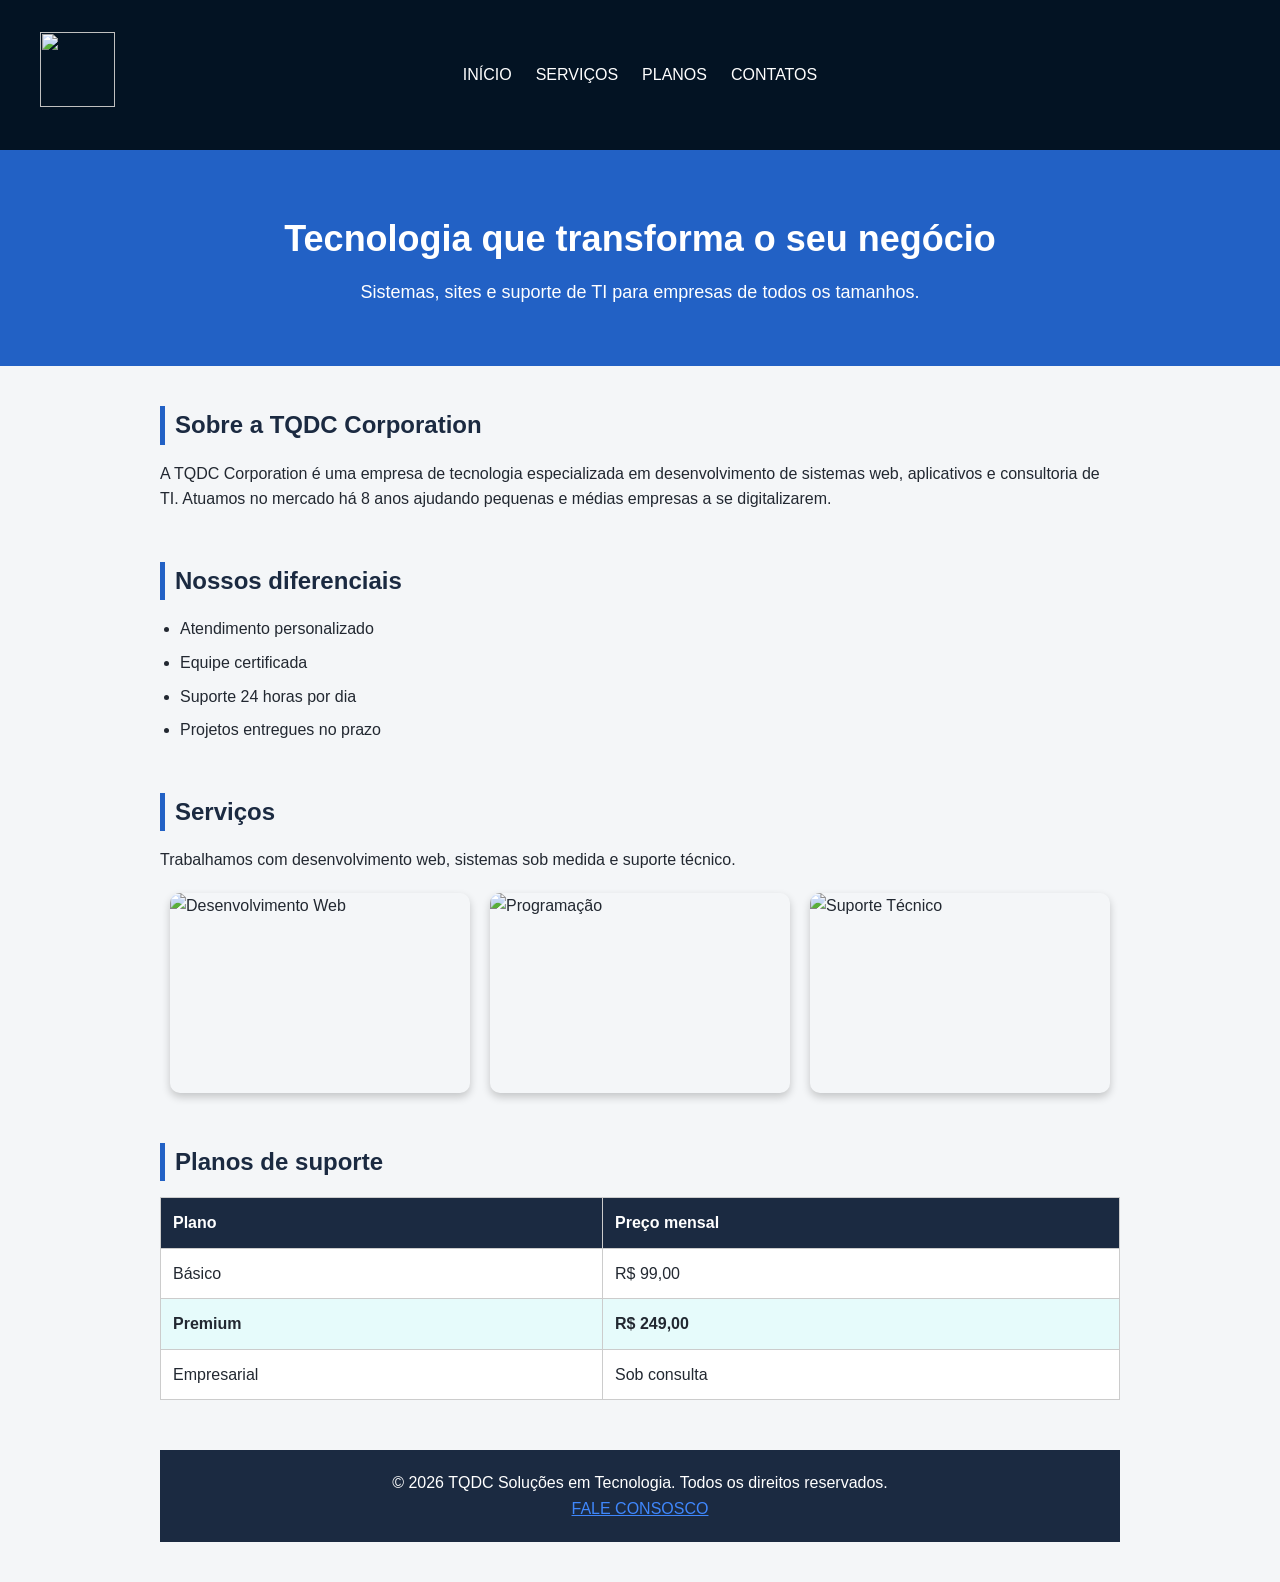
==== index.html @ 23f10c2b "Add files via upload" ====
<!DOCTYPE html>
<!-- Documento HTML5 -->
<html lang="pt-BR">
<head>
  <meta charset="UTF-8">
  <!-- responsividade básica: adapta ao tamanho da tela -->
  <meta name="viewport" content="width=device-width, initial-scale=1.0">
  <title>TQDC Corporation | Início</title>

  <!-- CSS EXTERNO (requisito da atividade) -->
  <link rel="stylesheet" href="style.css">
</head>
<body>

  <!-- =======================================================
       HEADER = equivale a <div id="cabecalho">
       Contém o nome da empresa e o menu de navegação
  ======================================================== -->
<header>
    <div class="logo">
        <img 
        src="assets/logo.svg" width="75" height="75">

    </div>

    <nav>
        <ul>
            <li><a href="index.html">INÍCIO</a></li>
            <li><a href="#servicos">SERVIÇOS</a></li>
            <li><a href="#planos">PLANOS</a></li>
            <li><a href="contato.html">CONTATOS</a></li>
        </ul>
    </nav>
</header>

  <!-- Seção de destaque logo abaixo do header -->
  <div class="hero">
    <h1>Tecnologia que transforma o seu negócio</h1>
    <p>Sistemas, sites e suporte de TI para empresas de todos os tamanhos.</p>
  </div>

  <!-- =======================================================
       MAIN = equivale a <div id="conteudo">
       Aqui fica todo o conteúdo principal da página
  ======================================================== -->
  <main>

    <!-- ---------- SEÇÃO: SOBRE ---------- -->
    <section id="sobre">
      <h2>Sobre a TQDC Corporation</h2>
      <p>
        A TQDC Corporation é uma empresa de tecnologia especializada em
        desenvolvimento de sistemas web, aplicativos e consultoria de TI.
        Atuamos no mercado há 8 anos ajudando pequenas e médias empresas
        a se digitalizarem.
      </p>
    </section>

    <!-- ---------- SEÇÃO: DIFERENCIAIS (LISTA) ----------
         Requisito: uso de LISTA -->
    <section id="diferenciais">
      <h2>Nossos diferenciais</h2>
      <ul class="diferenciais">
        <li>Atendimento personalizado</li>
        <li>Equipe certificada</li>
        <li>Suporte 24 horas por dia</li>
        <li>Projetos entregues no prazo</li>
      </ul>
    </section>

    <!-- ---------- SEÇÃO: SERVIÇOS ---------- -->
<section id="servicos">
    <h2>Serviços</h2>
    <p>Trabalhamos com desenvolvimento web, sistemas sob medida e suporte técnico.</p>

    <div class="servicos-imagens">
        <img src="https://cdn.pixabay.com/photo/2015/12/04/14/05/code-1076536_640.jpg" alt="Desenvolvimento Web">

        <img src="https://encrypted-tbn0.gstatic.com/images?q=tbn:ANd9GcTQpEhRkN1lMEUkC5MRqH3-K-4du3Q4pdNrSA9auLznvN3lbRr675CNk5U&s=10" alt="Programação">

        <img src="https://images.unsplash.com/photo-1516321318423-f06f85e504b3?w=600" alt="Suporte Técnico">
    </div>
</section>

    <!-- ---------- SEÇÃO: PLANOS (TABELA) ----------
         Requisito: uso de TABELA, com colspan -->
    <section id="planos">
      <h2>Planos de suporte</h2>
      <table>
        <thead>
          <tr>
            <!-- colspan exigido nas aulas: une 2 colunas no título -->
            <th colspan="2">Plano</th>
            <th>Preço mensal</th>
          </tr>
        </thead>
        <tbody>
          <tr>
            <td colspan="2">Básico</td>
            <td>R$ 99,00</td>
          </tr>
          <!-- classe usada para destacar visualmente uma linha -->
          <tr class="plano-destaque">
            <td colspan="2">Premium</td>
            <td>R$ 249,00</td>
          </tr>
          <tr>
            <td colspan="2">Empresarial</td>
            <td>Sob consulta</td>
          </tr>
        </tbody>
      </table>
    </section>

    

  <!-- =======================================================
       FOOTER = equivale a <div id="rodape">
  ======================================================== -->
  <footer>
    <p>&copy; 2026 TQDC Soluções em Tecnologia. Todos os direitos reservados.</p>
    <p><a href="contato.html" style="color:#3f87fc;">FALE CONSOSCO</a></p>
  </footer>

</body>
</html>
---- style.css ----
/* =========================================================
   ARQUIVO: style.css
   Este é o CSS EXTERNO exigido no enunciado.
   Ele é "linkado" no <head> do HTML com:
   <link rel="stylesheet" href="style.css">
   ========================================================= */

/* -----------------------------------------------------------
   1. RESET BÁSICO
   Navegadores diferentes aplicam margens/paddings padrão
   diferentes. Zerando tudo, evitamos surpresas de layout.
----------------------------------------------------------- */
* {
  margin: 0;
  padding: 0;
  box-sizing: border-box; /* padding não aumenta a largura do elemento */
}

/* -----------------------------------------------------------
   2. ESTILO GERAL DA PÁGINA (tag body)
----------------------------------------------------------- */
body {
  font-family: Arial, Helvetica, sans-serif;
  color: #222831;
  background-color: #f4f6f8;
  line-height: 1.6; /* espaçamento entre linhas do texto */
}

/* -----------------------------------------------------------
   3. CABEÇALHO (header)
   Equivale ao antigo <div id="cabecalho"> das aulas passadas.
----------------------------------------------------------- */
header {
    display: grid;
    grid-template-columns: 1fr auto 1fr;
    align-items: center;

    width: 100%;
    min-height: 150px;

    padding: 0 40px;
    box-sizing: border-box;

    background-color: #031323;
}

header .logo {
  font-size: 24px;
  font-weight: bold;
}
.logo-text span {
    position: relative;
    left: 20px;
}
header .logo span {
  color: #2261C5; /* destaca parte do nome da empresa */
}

/* -----------------------------------------------------------
   4. MENU DE NAVEGAÇÃO (nav)
   Equivale ao antigo <div id="menu">.
----------------------------------------------------------- */
nav ul {
  list-style: none; /* remove as bolinhas da lista */
  display: flex;     /* coloca os itens do menu lado a lado */
}

/* espaço entre os itens do menu (mais compatível que "gap") */
nav li + li {
  margin-left: 24px;
}

nav a {
  color: #ffffff;
  text-decoration: none; /* remove o sublinhado do link */
  font-weight: 500;
}

nav a:hover {
  color: #2261C5; /* muda a cor quando o mouse passa por cima */
}

/* -----------------------------------------------------------
   5. SEÇÃO DE DESTAQUE (hero) - primeira coisa que o usuário vê
----------------------------------------------------------- */
.hero {
  background-color: #2261C5;
  color: #ffffff;
  text-align: center;
  padding: 60px 20px;
}

.hero h1 {
  font-size: 36px;
  margin-bottom: 10px;
}

.hero p {
  font-size: 18px;
}

/* -----------------------------------------------------------
   6. CONTEÚDO PRINCIPAL (main)
   Equivale ao antigo <div id="conteudo">.
----------------------------------------------------------- */
main {
  max-width: 1000px;
  margin: 0 auto;   /* centraliza o conteúdo na página */
  padding: 40px 20px;
}

/* título de cada seção dentro do main */
main h2 {
  color: #1B2A41;
  margin-bottom: 16px;
  border-left: 5px solid #2261C5; /* barrinha colorida do lado */
  padding-left: 10px;
}

section {
  margin-bottom: 50px;
}

/* -----------------------------------------------------------
   7. LISTA DE DIFERENCIAIS
----------------------------------------------------------- */
.diferenciais {
  padding-left: 20px;
}

.diferenciais li {
  margin-bottom: 8px;
}

/* -----------------------------------------------------------
   8. TABELA DE PLANOS
----------------------------------------------------------- */
table {
  width: 100%;
  border-collapse: collapse; /* junta as bordas das células */
  background-color: #ffffff;
}

th, td {
  border: 1px solid #cccccc;
  padding: 12px;
  text-align: left;
}

th {
  background-color: #1B2A41;
  color: #ffffff;
}

/* deixa a linha do plano "Premium" em destaque */
.plano-destaque {
  background-color: #e6fbfb;
  font-weight: bold;
}

/* -----------------------------------------------------------
   9. FORMULÁRIO DE CONTATO
----------------------------------------------------------- */
form {
  background-color: #ffffff;
  padding: 24px;
  border-radius: 8px;
  max-width: 500px;
}

form label {
  display: block;        /* cada label numa linha separada */
  margin-top: 14px;
  margin-bottom: 4px;
  font-weight: bold;
}

form input,
form textarea,
form select {
  width: 100%;
  padding: 10px;
  border: 1px solid #cccccc;
  border-radius: 4px;
  font-family: inherit; /* usa a mesma fonte do resto do site */
}

form button {
  margin-top: 18px;
  background-color: #2261C5;
  color: #ffffff;
  border: none;
  padding: 12px 24px;
  border-radius: 4px;
  cursor: pointer;
  font-size: 16px;
}

form button:hover {
  background-color: #2261C5;
}

/* -----------------------------------------------------------
   10. BOTÕES COM IMAGEM (WhatsApp / E-mail)
----------------------------------------------------------- */
.contato-rapido {
  display: flex;
  gap: 16px;
  flex-wrap: wrap;
}

.botao-imagem {
  display: flex;
  align-items: center;
  gap: 10px;
  background-color: #ffffff;
  border: 1px solid #cccccc;
  padding: 10px 18px;
  border-radius: 6px;
  text-decoration: none;
  color: #222831;
}

.botao-imagem:hover {
  background-color: #eeeeee;
}

/* -----------------------------------------------------------
   11. RODAPÉ (footer)
   Equivale ao antigo <div id="rodape">.
----------------------------------------------------------- */
footer {
  background-color: #1B2A41;
  color: #ffffff;
  text-align: center;
  padding: 20px;
  margin-top: 40px;
}



.conteudo {
    display: flex;
    justify-content: center; /* Centraliza horizontalmente */
    align-items: center;     /* Centraliza verticalmente (opcional) */
    min-height: 70vh;
}

form {
    width: 450px;
    background: #fff;
    padding: 30px;
    border-radius: 10px;
    box-shadow: 0 0 15px rgba(0,0,0,0.2);
}

.servicos-imagens {
    display: flex;
    justify-content: center; /* Centraliza as imagens */
    align-items: center;
    gap: 20px; /* Espaço entre as imagens */
    margin-top: 20px;
}

.servicos-imagens img {
    width: 300px;
    height: 200px;
    object-fit: cover; /* Mantém a proporção e corta o excesso */
    border-radius: 10px;
    box-shadow: 0 4px 8px rgba(0, 0, 0, 0.2);
    transition: transform 0.3s;
}

.servicos-imagens img:hover {
    transform: scale(1.05);
}
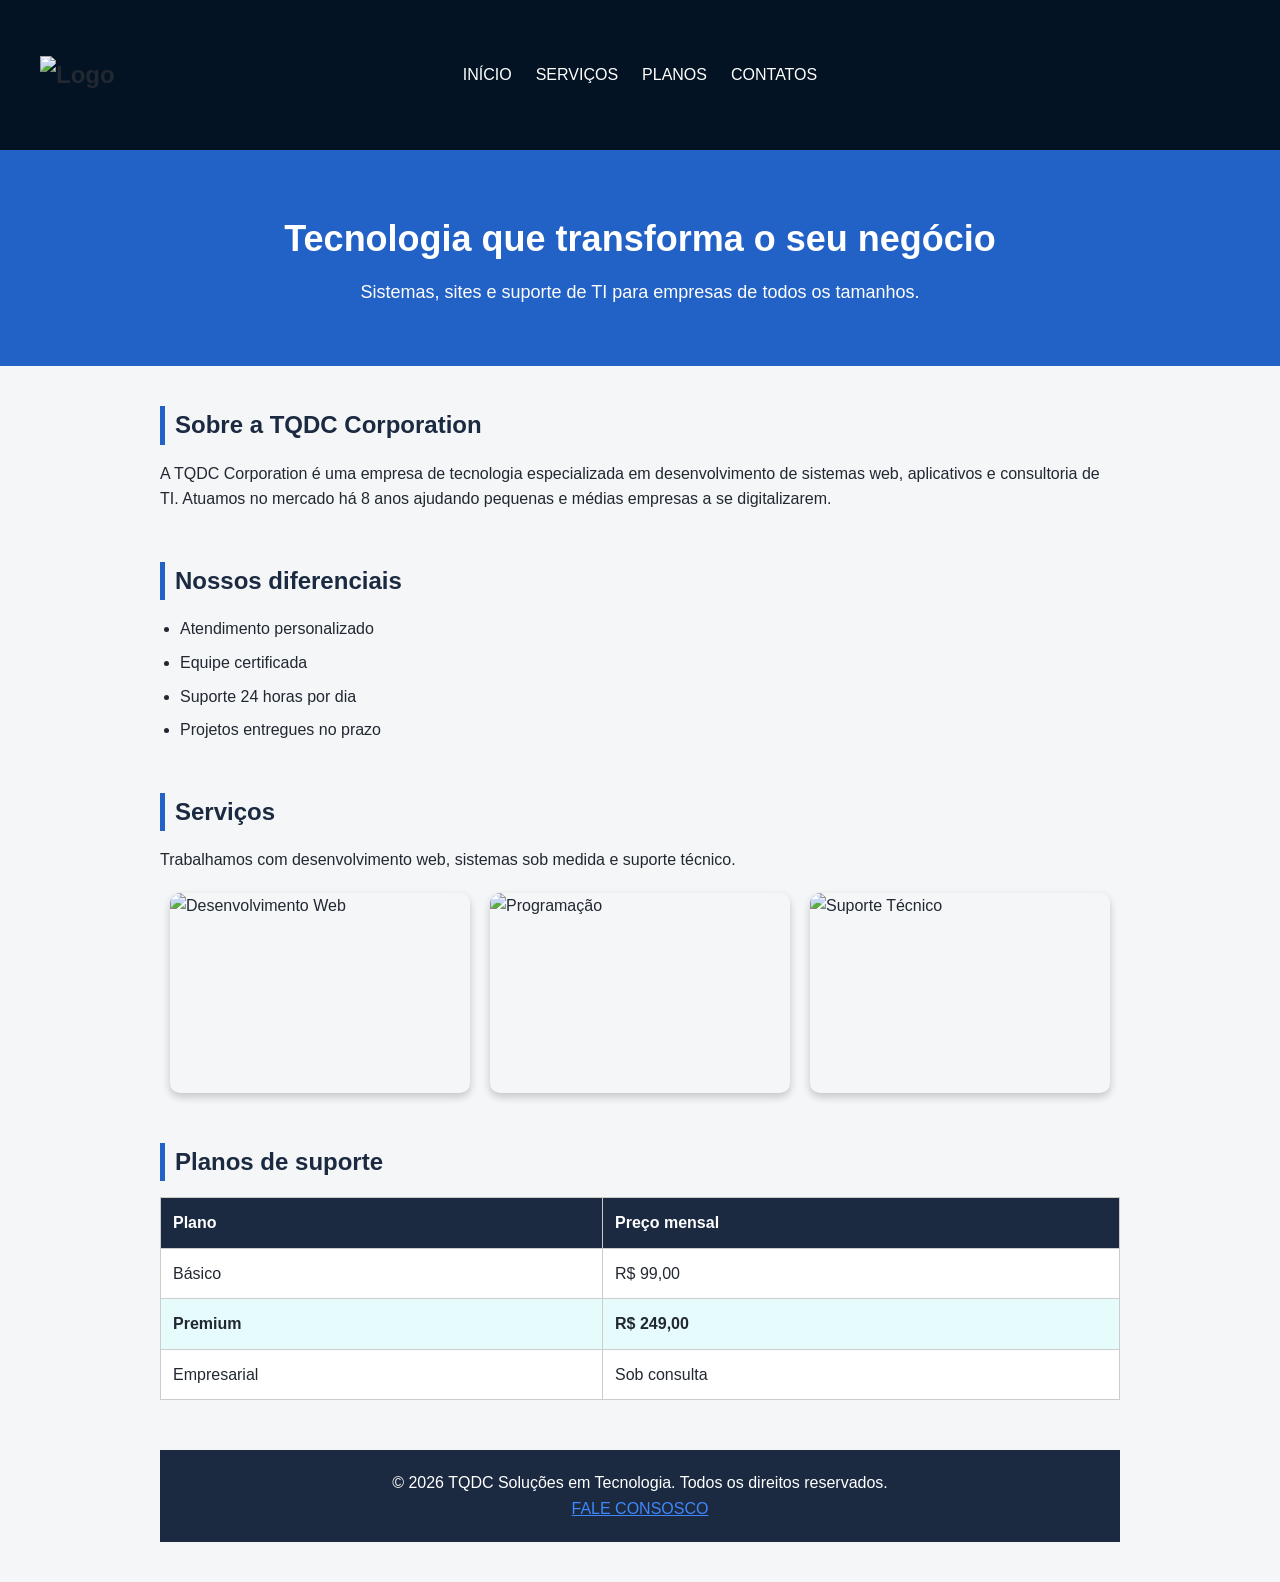
==== commit 93acfc49: "Update index.html" ====
--- a/index.html
+++ b/index.html
@@ -19,7 +19,8 @@
 <header>
     <div class="logo">
         <img 
-        src="assets/logo.svg" width="75" height="75">
+
+        src="https://raw.githubusercontent.com/ceuclides/Ava1/f612f93dd915fc0f28e274f7c893f2890cf16089/logo.svg" alt="Logo" width="75" height="75">
 
     </div>
 
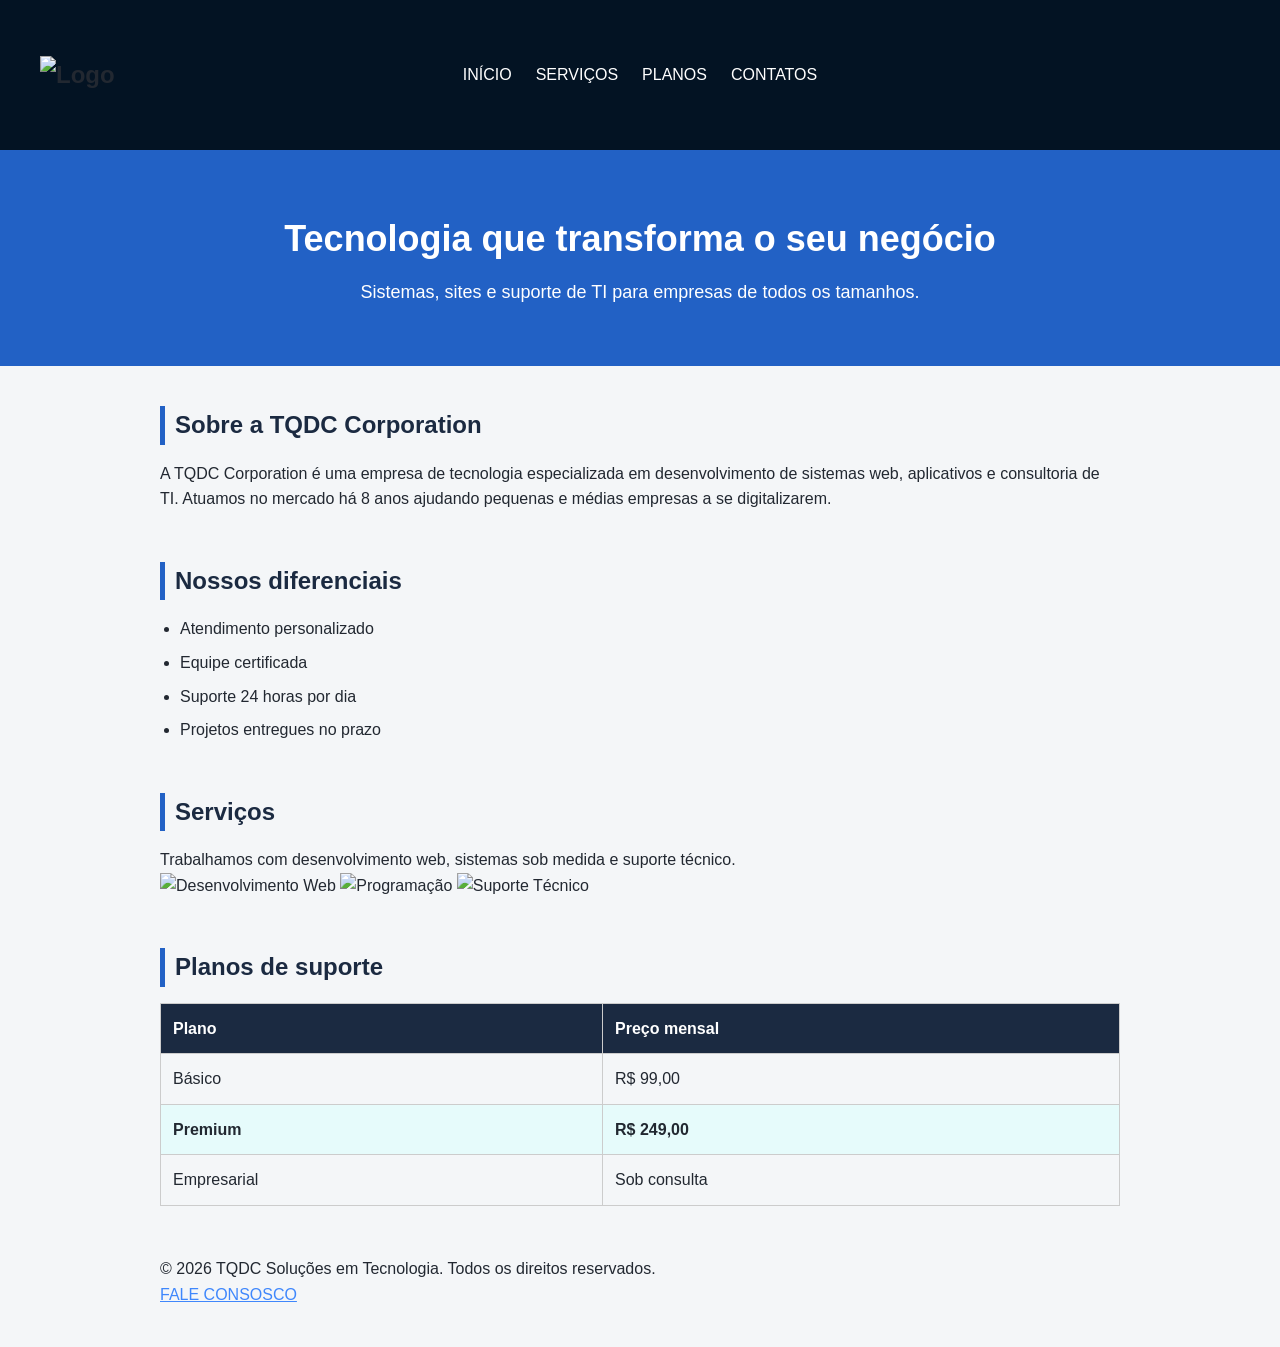
==== commit 65e6b48d: "update index.html Removed unnecessary comments to clean up the HTML structure." ====
--- a/index.html
+++ b/index.html
@@ -1,21 +1,17 @@
 <!DOCTYPE html>
-<!-- Documento HTML5 -->
+
 <html lang="pt-BR">
 <head>
   <meta charset="UTF-8">
-  <!-- responsividade básica: adapta ao tamanho da tela -->
   <meta name="viewport" content="width=device-width, initial-scale=1.0">
   <title>TQDC Corporation | Início</title>
 
-  <!-- CSS EXTERNO (requisito da atividade) -->
+ 
   <link rel="stylesheet" href="style.css">
 </head>
 <body>
 
-  <!-- =======================================================
-       HEADER = equivale a <div id="cabecalho">
-       Contém o nome da empresa e o menu de navegação
-  ======================================================== -->
+
 <header>
     <div class="logo">
         <img 
@@ -34,19 +30,16 @@
     </nav>
 </header>
 
-  <!-- Seção de destaque logo abaixo do header -->
+ 
   <div class="hero">
     <h1>Tecnologia que transforma o seu negócio</h1>
     <p>Sistemas, sites e suporte de TI para empresas de todos os tamanhos.</p>
   </div>
 
-  <!-- =======================================================
-       MAIN = equivale a <div id="conteudo">
-       Aqui fica todo o conteúdo principal da página
-  ======================================================== -->
+ 
   <main>
 
-    <!-- ---------- SEÇÃO: SOBRE ---------- -->
+ 
     <section id="sobre">
       <h2>Sobre a TQDC Corporation</h2>
       <p>
@@ -57,8 +50,7 @@
       </p>
     </section>
 
-    <!-- ---------- SEÇÃO: DIFERENCIAIS (LISTA) ----------
-         Requisito: uso de LISTA -->
+   
     <section id="diferenciais">
       <h2>Nossos diferenciais</h2>
       <ul class="diferenciais">
@@ -69,7 +61,7 @@
       </ul>
     </section>
 
-    <!-- ---------- SEÇÃO: SERVIÇOS ---------- -->
+   
 <section id="servicos">
     <h2>Serviços</h2>
     <p>Trabalhamos com desenvolvimento web, sistemas sob medida e suporte técnico.</p>
@@ -83,14 +75,13 @@
     </div>
 </section>
 
-    <!-- ---------- SEÇÃO: PLANOS (TABELA) ----------
-         Requisito: uso de TABELA, com colspan -->
+  
     <section id="planos">
       <h2>Planos de suporte</h2>
       <table>
         <thead>
           <tr>
-            <!-- colspan exigido nas aulas: une 2 colunas no título -->
+            
             <th colspan="2">Plano</th>
             <th>Preço mensal</th>
           </tr>
@@ -100,7 +91,7 @@
             <td colspan="2">Básico</td>
             <td>R$ 99,00</td>
           </tr>
-          <!-- classe usada para destacar visualmente uma linha -->
+         
           <tr class="plano-destaque">
             <td colspan="2">Premium</td>
             <td>R$ 249,00</td>
@@ -115,9 +106,7 @@
 
     
 
-  <!-- =======================================================
-       FOOTER = equivale a <div id="rodape">
-  ======================================================== -->
+
   <footer>
     <p>&copy; 2026 TQDC Soluções em Tecnologia. Todos os direitos reservados.</p>
     <p><a href="contato.html" style="color:#3f87fc;">FALE CONSOSCO</a></p>
--- a/style.css
+++ b/style.css
@@ -1,35 +1,18 @@
-/* =========================================================
-   ARQUIVO: style.css
-   Este é o CSS EXTERNO exigido no enunciado.
-   Ele é "linkado" no <head> do HTML com:
-   <link rel="stylesheet" href="style.css">
-   ========================================================= */
-
-/* -----------------------------------------------------------
-   1. RESET BÁSICO
-   Navegadores diferentes aplicam margens/paddings padrão
-   diferentes. Zerando tudo, evitamos surpresas de layout.
------------------------------------------------------------ */
+
 * {
   margin: 0;
   padding: 0;
-  box-sizing: border-box; /* padding não aumenta a largura do elemento */
-}
-
-/* -----------------------------------------------------------
-   2. ESTILO GERAL DA PÁGINA (tag body)
------------------------------------------------------------ */
+  box-sizing: border-box; 
+}
+
+
 body {
   font-family: Arial, Helvetica, sans-serif;
   color: #222831;
   background-color: #f4f6f8;
-  line-height: 1.6; /* espaçamento entre linhas do texto */
-}
-
-/* -----------------------------------------------------------
-   3. CABEÇALHO (header)
-   Equivale ao antigo <div id="cabecalho"> das aulas passadas.
------------------------------------------------------------ */
+  line-height: 1.6; 
+
+
 header {
     display: grid;
     grid-template-columns: 1fr auto 1fr;
@@ -53,36 +36,31 @@
     left: 20px;
 }
 header .logo span {
-  color: #2261C5; /* destaca parte do nome da empresa */
-}
-
-/* -----------------------------------------------------------
-   4. MENU DE NAVEGAÇÃO (nav)
-   Equivale ao antigo <div id="menu">.
------------------------------------------------------------ */
+  color: #2261C5; 
+}
+
+
 nav ul {
-  list-style: none; /* remove as bolinhas da lista */
-  display: flex;     /* coloca os itens do menu lado a lado */
-}
-
-/* espaço entre os itens do menu (mais compatível que "gap") */
+  list-style: none; 
+  display: flex;     
+}
+
+
 nav li + li {
   margin-left: 24px;
 }
 
 nav a {
   color: #ffffff;
-  text-decoration: none; /* remove o sublinhado do link */
+  text-decoration: none; 
   font-weight: 500;
 }
 
 nav a:hover {
-  color: #2261C5; /* muda a cor quando o mouse passa por cima */
-}
-
-/* -----------------------------------------------------------
-   5. SEÇÃO DE DESTAQUE (hero) - primeira coisa que o usuário vê
------------------------------------------------------------ */
+  color: #2261C5; 
+}
+
+
 .hero {
   background-color: #2261C5;
   color: #ffffff;
@@ -99,21 +77,18 @@
   font-size: 18px;
 }
 
-/* -----------------------------------------------------------
-   6. CONTEÚDO PRINCIPAL (main)
-   Equivale ao antigo <div id="conteudo">.
------------------------------------------------------------ */
+
 main {
   max-width: 1000px;
-  margin: 0 auto;   /* centraliza o conteúdo na página */
+  margin: 0 auto;  
   padding: 40px 20px;
 }
 
-/* título de cada seção dentro do main */
+
 main h2 {
   color: #1B2A41;
   margin-bottom: 16px;
-  border-left: 5px solid #2261C5; /* barrinha colorida do lado */
+  border-left: 5px solid #2261C5; 
   padding-left: 10px;
 }
 
@@ -121,9 +96,7 @@
   margin-bottom: 50px;
 }
 
-/* -----------------------------------------------------------
-   7. LISTA DE DIFERENCIAIS
------------------------------------------------------------ */
+
 .diferenciais {
   padding-left: 20px;
 }
@@ -132,12 +105,9 @@
   margin-bottom: 8px;
 }
 
-/* -----------------------------------------------------------
-   8. TABELA DE PLANOS
------------------------------------------------------------ */
 table {
   width: 100%;
-  border-collapse: collapse; /* junta as bordas das células */
+  border-collapse: collapse; /
   background-color: #ffffff;
 }
 
@@ -152,15 +122,12 @@
   color: #ffffff;
 }
 
-/* deixa a linha do plano "Premium" em destaque */
 .plano-destaque {
   background-color: #e6fbfb;
   font-weight: bold;
 }
 
-/* -----------------------------------------------------------
-   9. FORMULÁRIO DE CONTATO
------------------------------------------------------------ */
+
 form {
   background-color: #ffffff;
   padding: 24px;
@@ -169,7 +136,7 @@
 }
 
 form label {
-  display: block;        /* cada label numa linha separada */
+  display: block;        
   margin-top: 14px;
   margin-bottom: 4px;
   font-weight: bold;
@@ -182,8 +149,7 @@
   padding: 10px;
   border: 1px solid #cccccc;
   border-radius: 4px;
-  font-family: inherit; /* usa a mesma fonte do resto do site */
-}
+  font-family: inherit; 
 
 form button {
   margin-top: 18px;
@@ -200,9 +166,7 @@
   background-color: #2261C5;
 }
 
-/* -----------------------------------------------------------
-   10. BOTÕES COM IMAGEM (WhatsApp / E-mail)
------------------------------------------------------------ */
+
 .contato-rapido {
   display: flex;
   gap: 16px;
@@ -225,10 +189,7 @@
   background-color: #eeeeee;
 }
 
-/* -----------------------------------------------------------
-   11. RODAPÉ (footer)
-   Equivale ao antigo <div id="rodape">.
------------------------------------------------------------ */
+
 footer {
   background-color: #1B2A41;
   color: #ffffff;
@@ -241,8 +202,8 @@
 
 .conteudo {
     display: flex;
-    justify-content: center; /* Centraliza horizontalmente */
-    align-items: center;     /* Centraliza verticalmente (opcional) */
+    justify-content: center; 
+    align-items: center;     
     min-height: 70vh;
 }
 
@@ -256,16 +217,16 @@
 
 .servicos-imagens {
     display: flex;
-    justify-content: center; /* Centraliza as imagens */
+    justify-content: center; 
     align-items: center;
-    gap: 20px; /* Espaço entre as imagens */
+    gap: 20px; 
     margin-top: 20px;
 }
 
 .servicos-imagens img {
     width: 300px;
     height: 200px;
-    object-fit: cover; /* Mantém a proporção e corta o excesso */
+    object-fit: cover; 
     border-radius: 10px;
     box-shadow: 0 4px 8px rgba(0, 0, 0, 0.2);
     transition: transform 0.3s;
@@ -273,4 +234,4 @@
 
 .servicos-imagens img:hover {
     transform: scale(1.05);
-}+}
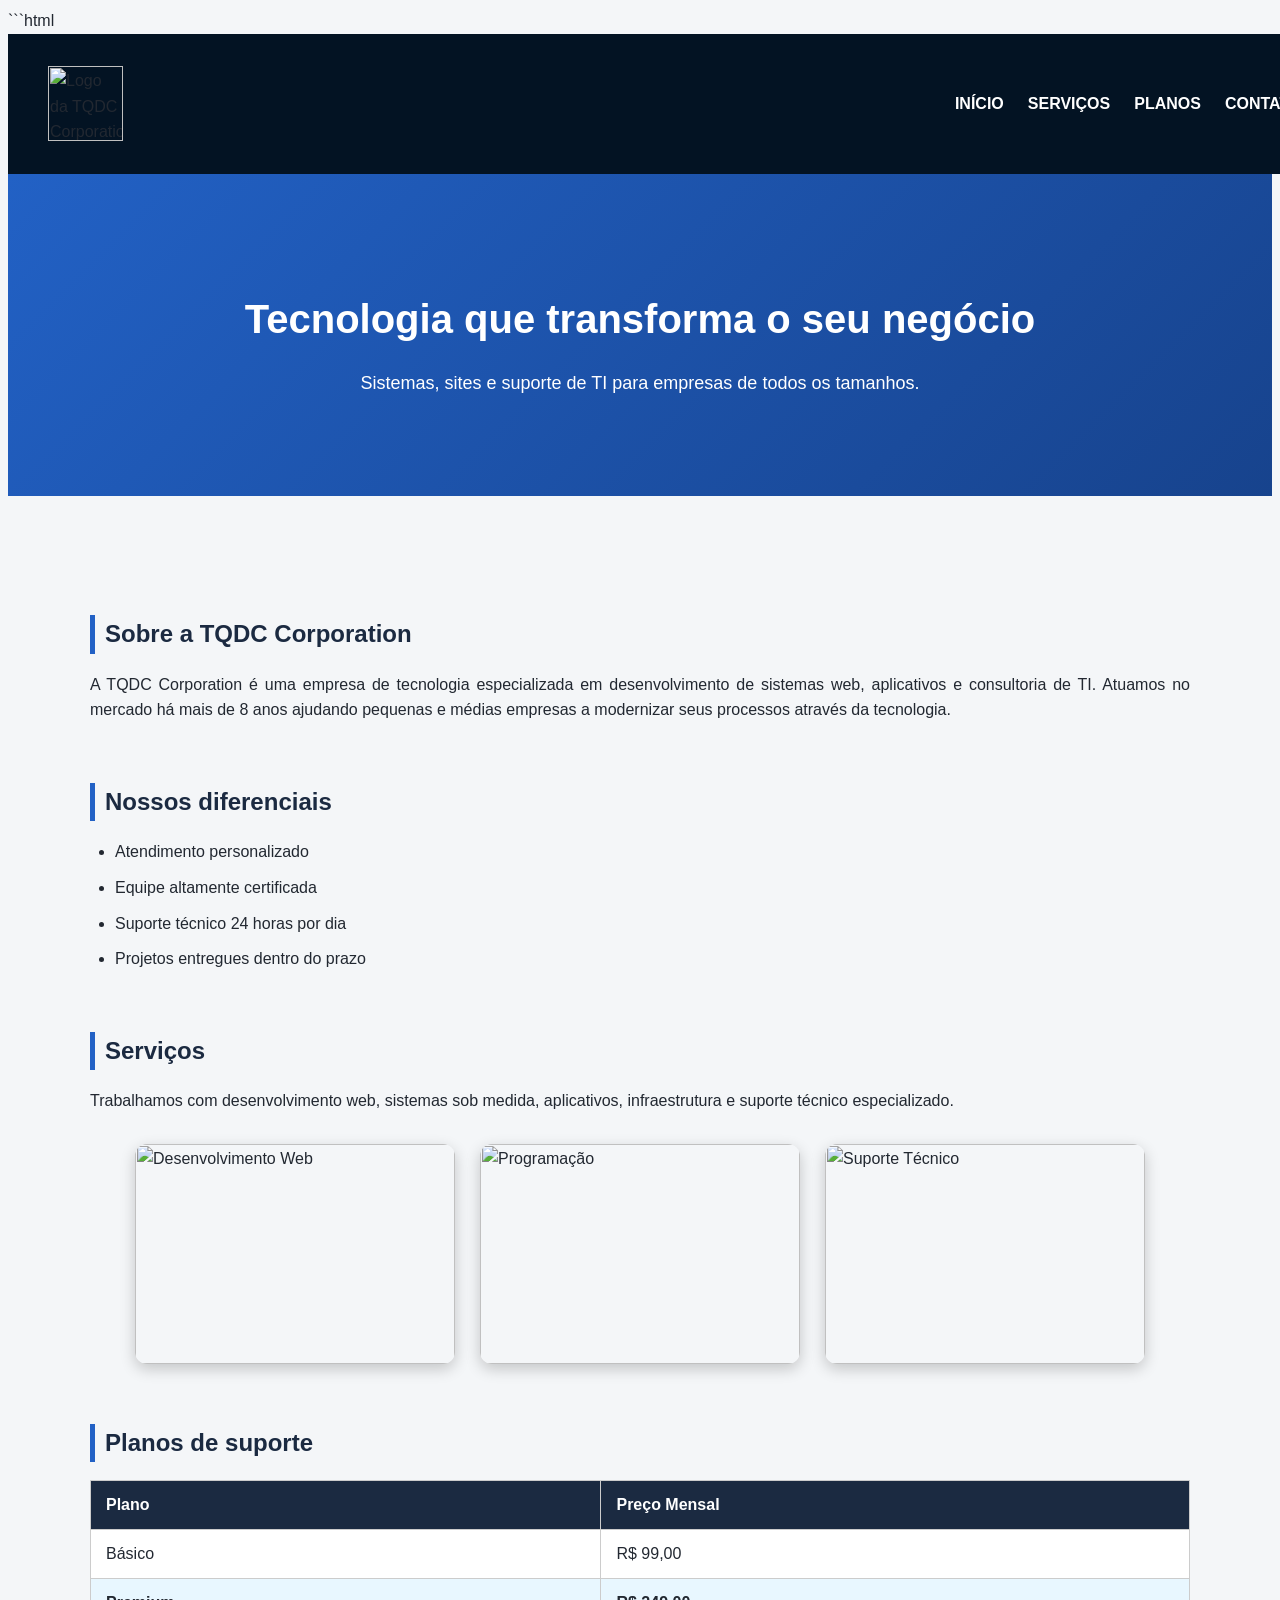
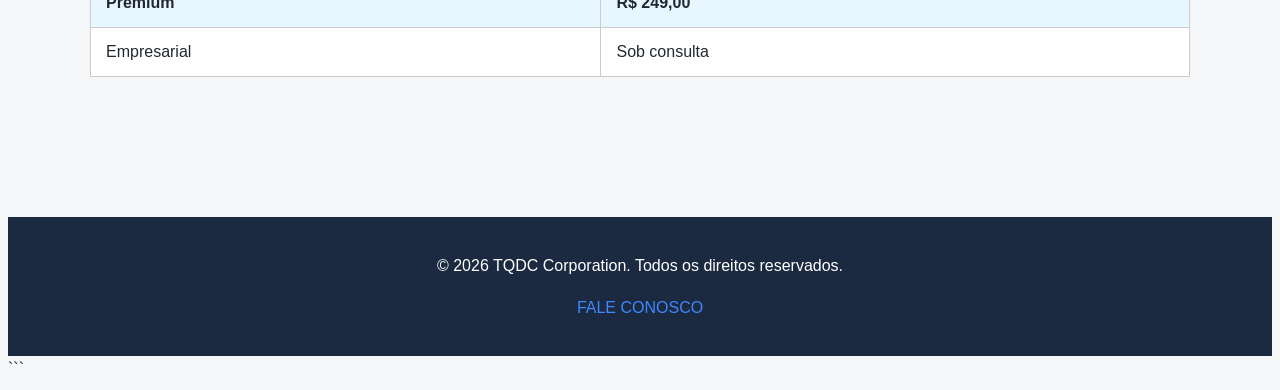
==== commit ef0ec52d: "atualização index.html" ====
--- a/index.html
+++ b/index.html
@@ -1,116 +1,162 @@
+```html
 <!DOCTYPE html>
-
 <html lang="pt-BR">
 <head>
-  <meta charset="UTF-8">
-  <meta name="viewport" content="width=device-width, initial-scale=1.0">
-  <title>TQDC Corporation | Início</title>
+    <meta charset="UTF-8">
+    <meta name="viewport" content="width=device-width, initial-scale=1.0">
+    <title>TQDC Corporation | Início</title>
 
- 
-  <link rel="stylesheet" href="style.css">
+    <link rel="stylesheet" href="style.css">
 </head>
+
 <body>
 
+    <!-- ================= HEADER ================= -->
+    <header>
 
-<header>
-    <div class="logo">
-        <img 
+        <div class="logo">
+            <img
+                src="https://raw.githubusercontent.com/ceuclides/Ava1/f612f93dd915fc0f28e274f7c893f2890cf16089/logo.svg"
+                alt="Logo da TQDC Corporation"
+                width="75"
+                height="75">
+        </div>
 
-        src="https://raw.githubusercontent.com/ceuclides/Ava1/f612f93dd915fc0f28e274f7c893f2890cf16089/logo.svg" alt="Logo" width="75" height="75">
+        <nav>
+            <ul>
+                <li><a href="index.html">INÍCIO</a></li>
+                <li><a href="#servicos">SERVIÇOS</a></li>
+                <li><a href="#planos">PLANOS</a></li>
+                <li><a href="contato.html">CONTATOS</a></li>
+            </ul>
+        </nav>
 
-    </div>
+    </header>
 
-    <nav>
-        <ul>
-            <li><a href="index.html">INÍCIO</a></li>
-            <li><a href="#servicos">SERVIÇOS</a></li>
-            <li><a href="#planos">PLANOS</a></li>
-            <li><a href="contato.html">CONTATOS</a></li>
-        </ul>
-    </nav>
-</header>
+    <!-- ================= HERO ================= -->
+    <section class="hero">
 
- 
-  <div class="hero">
-    <h1>Tecnologia que transforma o seu negócio</h1>
-    <p>Sistemas, sites e suporte de TI para empresas de todos os tamanhos.</p>
-  </div>
+        <h1>Tecnologia que transforma o seu negócio</h1>
 
- 
-  <main>
+        <p>
+            Sistemas, sites e suporte de TI para empresas de todos os tamanhos.
+        </p>
 
- 
-    <section id="sobre">
-      <h2>Sobre a TQDC Corporation</h2>
-      <p>
-        A TQDC Corporation é uma empresa de tecnologia especializada em
-        desenvolvimento de sistemas web, aplicativos e consultoria de TI.
-        Atuamos no mercado há 8 anos ajudando pequenas e médias empresas
-        a se digitalizarem.
-      </p>
     </section>
 
-   
-    <section id="diferenciais">
-      <h2>Nossos diferenciais</h2>
-      <ul class="diferenciais">
-        <li>Atendimento personalizado</li>
-        <li>Equipe certificada</li>
-        <li>Suporte 24 horas por dia</li>
-        <li>Projetos entregues no prazo</li>
-      </ul>
-    </section>
+    <!-- ================= CONTEÚDO ================= -->
+    <main>
 
-   
-<section id="servicos">
-    <h2>Serviços</h2>
-    <p>Trabalhamos com desenvolvimento web, sistemas sob medida e suporte técnico.</p>
+        <!-- SOBRE -->
+        <section id="sobre">
 
-    <div class="servicos-imagens">
-        <img src="https://cdn.pixabay.com/photo/2015/12/04/14/05/code-1076536_640.jpg" alt="Desenvolvimento Web">
+            <h2>Sobre a TQDC Corporation</h2>
 
-        <img src="https://encrypted-tbn0.gstatic.com/images?q=tbn:ANd9GcTQpEhRkN1lMEUkC5MRqH3-K-4du3Q4pdNrSA9auLznvN3lbRr675CNk5U&s=10" alt="Programação">
+            <p>
+                A TQDC Corporation é uma empresa de tecnologia especializada
+                em desenvolvimento de sistemas web, aplicativos e consultoria
+                de TI. Atuamos no mercado há mais de 8 anos ajudando pequenas
+                e médias empresas a modernizar seus processos através da tecnologia.
+            </p>
 
-        <img src="https://images.unsplash.com/photo-1516321318423-f06f85e504b3?w=600" alt="Suporte Técnico">
-    </div>
-</section>
+        </section>
 
-  
-    <section id="planos">
-      <h2>Planos de suporte</h2>
-      <table>
-        <thead>
-          <tr>
-            
-            <th colspan="2">Plano</th>
-            <th>Preço mensal</th>
-          </tr>
-        </thead>
-        <tbody>
-          <tr>
-            <td colspan="2">Básico</td>
-            <td>R$ 99,00</td>
-          </tr>
-         
-          <tr class="plano-destaque">
-            <td colspan="2">Premium</td>
-            <td>R$ 249,00</td>
-          </tr>
-          <tr>
-            <td colspan="2">Empresarial</td>
-            <td>Sob consulta</td>
-          </tr>
-        </tbody>
-      </table>
-    </section>
+        <!-- DIFERENCIAIS -->
+        <section id="diferenciais">
 
-    
+            <h2>Nossos diferenciais</h2>
 
+            <ul class="diferenciais">
+                <li>Atendimento personalizado</li>
+                <li>Equipe altamente certificada</li>
+                <li>Suporte técnico 24 horas por dia</li>
+                <li>Projetos entregues dentro do prazo</li>
+            </ul>
 
-  <footer>
-    <p>&copy; 2026 TQDC Soluções em Tecnologia. Todos os direitos reservados.</p>
-    <p><a href="contato.html" style="color:#3f87fc;">FALE CONSOSCO</a></p>
-  </footer>
+        </section>
+
+        <!-- SERVIÇOS -->
+        <section id="servicos">
+
+            <h2>Serviços</h2>
+
+            <p>
+                Trabalhamos com desenvolvimento web, sistemas sob medida,
+                aplicativos, infraestrutura e suporte técnico especializado.
+            </p>
+
+            <div class="servicos-imagens">
+
+                <img
+                    src="https://cdn.pixabay.com/photo/2015/12/04/14/05/code-1076536_640.jpg"
+                    alt="Desenvolvimento Web">
+
+                <img
+                    src="https://encrypted-tbn0.gstatic.com/images?q=tbn:ANd9GcTQpEhRkN1lMEUkC5MRqH3-K-4du3Q4pdNrSA9auLznvN3lbRr675CNk5U&s=10"
+                    alt="Programação">
+
+                <img
+                    src="https://images.unsplash.com/photo-1516321318423-f06f85e504b3?w=600"
+                    alt="Suporte Técnico">
+
+            </div>
+
+        </section>
+
+        <!-- PLANOS -->
+        <section id="planos">
+
+            <h2>Planos de suporte</h2>
+
+            <table>
+
+                <thead>
+                    <tr>
+                        <th>Plano</th>
+                        <th>Preço Mensal</th>
+                    </tr>
+                </thead>
+
+                <tbody>
+
+                    <tr>
+                        <td>Básico</td>
+                        <td>R$ 99,00</td>
+                    </tr>
+
+                    <tr class="plano-destaque">
+                        <td>Premium</td>
+                        <td>R$ 249,00</td>
+                    </tr>
+
+                    <tr>
+                        <td>Empresarial</td>
+                        <td>Sob consulta</td>
+                    </tr>
+
+                </tbody>
+
+            </table>
+
+        </section>
+
+    </main>
+
+    <!-- ================= FOOTER ================= -->
+    <footer>
+
+        <p>
+            &copy; 2026 TQDC Corporation. Todos os direitos reservados.
+        </p>
+
+        <p>
+            <a href="contato.html" style="color:#3f87fc;">
+                FALE CONOSCO
+            </a>
+        </p>
+
+    </footer>
 
 </body>
 </html>
+```
--- a/style.css
+++ b/style.css
@@ -1,237 +1,283 @@
+```css
+/* ===========================
+   RESET
+=========================== */
 
 * {
-  margin: 0;
-  padding: 0;
-  box-sizing: border-box; 
-}
-
+    margin: 0;
+    padding: 0;
+    box-sizing: border-box;
+}
+
+/* ===========================
+   BODY
+=========================== */
 
 body {
-  font-family: Arial, Helvetica, sans-serif;
-  color: #222831;
-  background-color: #f4f6f8;
-  line-height: 1.6; 
-
+    font-family: Arial, Helvetica, sans-serif;
+    background-color: #f4f6f8;
+    color: #222831;
+    line-height: 1.6;
+}
+
+/* ===========================
+   HEADER
+=========================== */
 
 header {
     display: grid;
-    grid-template-columns: 1fr auto 1fr;
+    grid-template-columns: auto 1fr;
     align-items: center;
-
-    width: 100%;
-    min-height: 150px;
-
-    padding: 0 40px;
-    box-sizing: border-box;
-
+    gap: 40px;
+    width: 100%;
+    min-height: 100px;
+    padding: 20px 40px;
     background-color: #031323;
 }
 
-header .logo {
-  font-size: 24px;
-  font-weight: bold;
-}
-.logo-text span {
-    position: relative;
-    left: 20px;
-}
-header .logo span {
-  color: #2261C5; 
-}
-
+.logo img {
+    display: block;
+}
+
+/* ===========================
+   MENU
+=========================== */
+
+nav {
+    justify-self: end;
+}
 
 nav ul {
-  list-style: none; 
-  display: flex;     
-}
-
-
-nav li + li {
-  margin-left: 24px;
+    display: flex;
+    list-style: none;
+    gap: 24px;
 }
 
 nav a {
-  color: #ffffff;
-  text-decoration: none; 
-  font-weight: 500;
+    text-decoration: none;
+    color: white;
+    font-weight: bold;
+    transition: color 0.3s;
 }
 
 nav a:hover {
-  color: #2261C5; 
-}
-
+    color: #2261C5;
+}
+
+/* ===========================
+   HERO
+=========================== */
 
 .hero {
-  background-color: #2261C5;
-  color: #ffffff;
-  text-align: center;
-  padding: 60px 20px;
+    background: linear-gradient(135deg, #2261C5, #17438d);
+    color: white;
+    text-align: center;
+    padding: 80px 20px;
 }
 
 .hero h1 {
-  font-size: 36px;
-  margin-bottom: 10px;
+    font-size: 40px;
+    margin-bottom: 15px;
 }
 
 .hero p {
-  font-size: 18px;
-}
-
+    font-size: 18px;
+}
+
+/* ===========================
+   MAIN
+=========================== */
 
 main {
-  max-width: 1000px;
-  margin: 0 auto;  
-  padding: 40px 20px;
-}
-
-
-main h2 {
-  color: #1B2A41;
-  margin-bottom: 16px;
-  border-left: 5px solid #2261C5; 
-  padding-left: 10px;
+    max-width: 1100px;
+    margin: auto;
+    padding: 40px 20px;
 }
 
 section {
-  margin-bottom: 50px;
-}
-
+    margin-bottom: 60px;
+}
+
+section h2 {
+    color: #1B2A41;
+    border-left: 5px solid #2261C5;
+    padding-left: 10px;
+    margin-bottom: 18px;
+}
+
+/* ===========================
+   SOBRE
+=========================== */
+
+#sobre p {
+    text-align: justify;
+}
+
+/* ===========================
+   DIFERENCIAIS
+=========================== */
 
 .diferenciais {
-  padding-left: 20px;
+    padding-left: 25px;
 }
 
 .diferenciais li {
-  margin-bottom: 8px;
-}
+    margin-bottom: 10px;
+}
+
+/* ===========================
+   SERVIÇOS
+=========================== */
+
+.servicos-imagens {
+    display: flex;
+    justify-content: center;
+    gap: 25px;
+    margin-top: 30px;
+}
+
+.servicos-imagens img {
+    width: 320px;
+    height: 220px;
+    object-fit: cover;
+    border-radius: 12px;
+    box-shadow: 0 5px 15px rgba(0,0,0,.2);
+    transition: transform .3s, box-shadow .3s;
+}
+
+.servicos-imagens img:hover {
+    transform: scale(1.05);
+    box-shadow: 0 8px 20px rgba(0,0,0,.3);
+}
+
+/* ===========================
+   TABELA
+=========================== */
 
 table {
-  width: 100%;
-  border-collapse: collapse; /
-  background-color: #ffffff;
-}
-
-th, td {
-  border: 1px solid #cccccc;
-  padding: 12px;
-  text-align: left;
+    width: 100%;
+    border-collapse: collapse;
+    background: white;
+}
+
+th,
+td {
+    border: 1px solid #ccc;
+    padding: 15px;
+    text-align: left;
 }
 
 th {
-  background-color: #1B2A41;
-  color: #ffffff;
+    background-color: #1B2A41;
+    color: white;
 }
 
 .plano-destaque {
-  background-color: #e6fbfb;
-  font-weight: bold;
-}
-
+    background-color: #e8f7ff;
+    font-weight: bold;
+}
+
+/* ===========================
+   FORMULÁRIO
+=========================== */
+
+.conteudo {
+    display: flex;
+    justify-content: center;
+    align-items: center;
+    min-height: 70vh;
+}
 
 form {
-  background-color: #ffffff;
-  padding: 24px;
-  border-radius: 8px;
-  max-width: 500px;
+    width: 450px;
+    background: white;
+    padding: 30px;
+    border-radius: 10px;
+    box-shadow: 0 0 15px rgba(0,0,0,.2);
 }
 
 form label {
-  display: block;        
-  margin-top: 14px;
-  margin-bottom: 4px;
-  font-weight: bold;
+    display: block;
+    margin-top: 15px;
+    margin-bottom: 5px;
+    font-weight: bold;
 }
 
 form input,
 form textarea,
 form select {
-  width: 100%;
-  padding: 10px;
-  border: 1px solid #cccccc;
-  border-radius: 4px;
-  font-family: inherit; 
+    width: 100%;
+    padding: 10px;
+    border: 1px solid #ccc;
+    border-radius: 5px;
+    font-family: inherit;
+}
+
+form textarea {
+    resize: vertical;
+}
 
 form button {
-  margin-top: 18px;
-  background-color: #2261C5;
-  color: #ffffff;
-  border: none;
-  padding: 12px 24px;
-  border-radius: 4px;
-  cursor: pointer;
-  font-size: 16px;
+    width: 100%;
+    margin-top: 20px;
+    padding: 12px;
+    background-color: #2261C5;
+    color: white;
+    border: none;
+    border-radius: 5px;
+    font-size: 16px;
+    cursor: pointer;
+    transition: .3s;
 }
 
 form button:hover {
-  background-color: #2261C5;
-}
-
+    background-color: #184d9e;
+}
+
+/* ===========================
+   CONTATO RÁPIDO
+=========================== */
 
 .contato-rapido {
-  display: flex;
-  gap: 16px;
-  flex-wrap: wrap;
+    display: flex;
+    gap: 15px;
 }
 
 .botao-imagem {
-  display: flex;
-  align-items: center;
-  gap: 10px;
-  background-color: #ffffff;
-  border: 1px solid #cccccc;
-  padding: 10px 18px;
-  border-radius: 6px;
-  text-decoration: none;
-  color: #222831;
+    display: flex;
+    align-items: center;
+    gap: 10px;
+    padding: 12px 20px;
+    text-decoration: none;
+    color: #222831;
+    background: white;
+    border: 1px solid #ccc;
+    border-radius: 8px;
+    transition: .3s;
 }
 
 .botao-imagem:hover {
-  background-color: #eeeeee;
-}
-
+    background-color: #eeeeee;
+}
+
+/* ===========================
+   FOOTER
+=========================== */
 
 footer {
-  background-color: #1B2A41;
-  color: #ffffff;
-  text-align: center;
-  padding: 20px;
-  margin-top: 40px;
-}
-
-
-
-.conteudo {
-    display: flex;
-    justify-content: center; 
-    align-items: center;     
-    min-height: 70vh;
-}
-
-form {
-    width: 450px;
-    background: #fff;
-    padding: 30px;
-    border-radius: 10px;
-    box-shadow: 0 0 15px rgba(0,0,0,0.2);
-}
-
-.servicos-imagens {
-    display: flex;
-    justify-content: center; 
-    align-items: center;
-    gap: 20px; 
-    margin-top: 20px;
-}
-
-.servicos-imagens img {
-    width: 300px;
-    height: 200px;
-    object-fit: cover; 
-    border-radius: 10px;
-    box-shadow: 0 4px 8px rgba(0, 0, 0, 0.2);
-    transition: transform 0.3s;
-}
-
-.servicos-imagens img:hover {
-    transform: scale(1.05);
-}
+    background-color: #1B2A41;
+    color: white;
+    text-align: center;
+    padding: 20px;
+    margin-top: 40px;
+}
+
+footer a {
+    color: #3f87fc;
+    text-decoration: none;
+}
+
+footer a:hover {
+    text-decoration: underline;
+}
+```
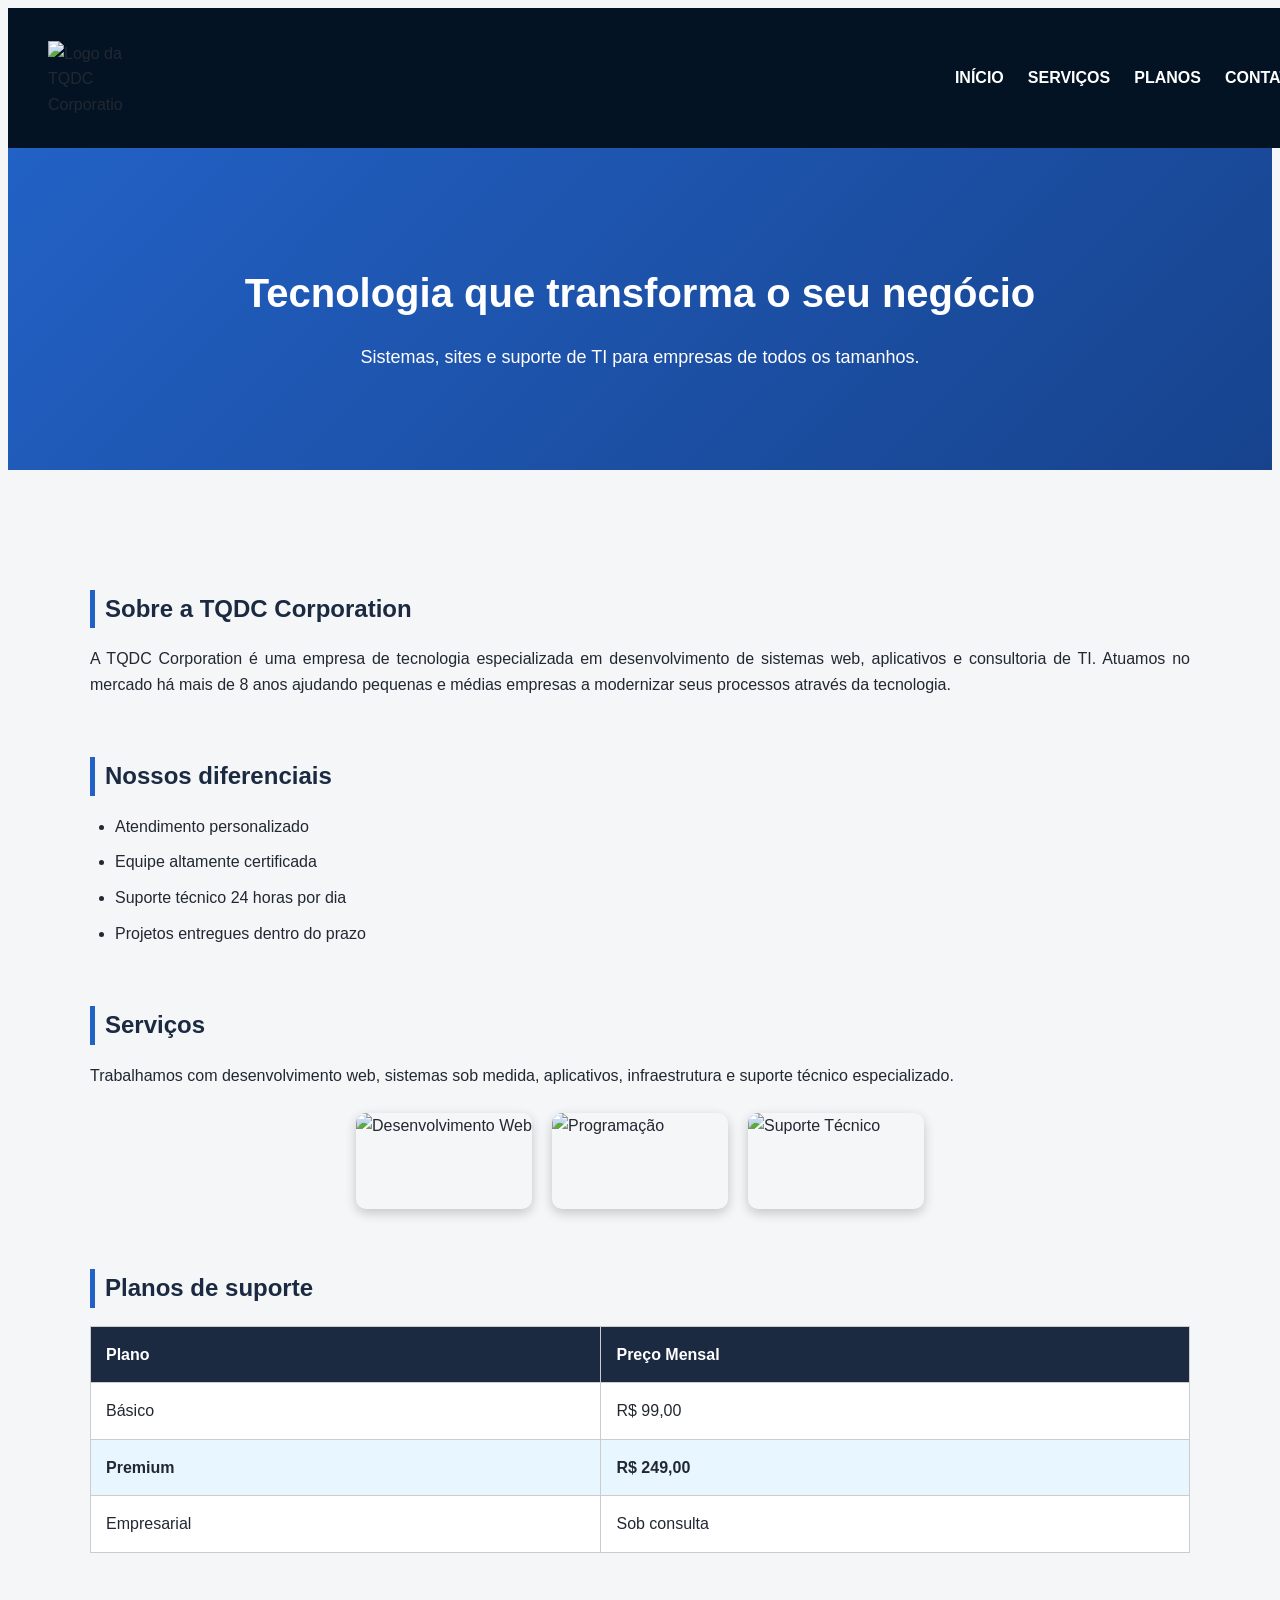
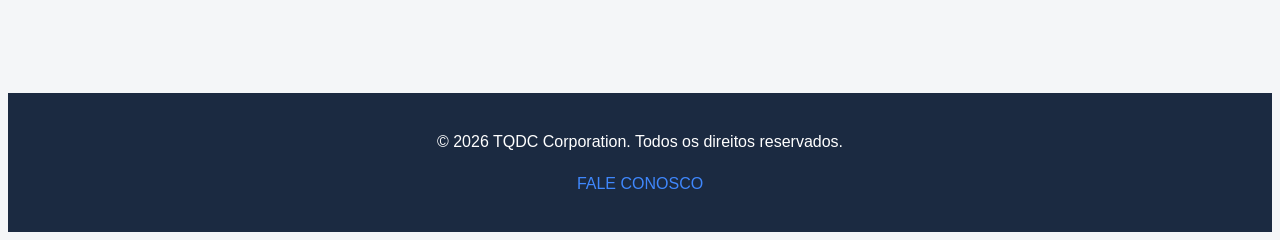
==== commit 256cb6c5: "Update index.html" ====
--- a/index.html
+++ b/index.html
@@ -1,4 +1,3 @@
-```html
 <!DOCTYPE html>
 <html lang="pt-BR">
 <head>
@@ -159,4 +158,3 @@
 
 </body>
 </html>
-```
--- a/style.css
+++ b/style.css
@@ -132,22 +132,22 @@
 .servicos-imagens {
     display: flex;
     justify-content: center;
-    gap: 25px;
-    margin-top: 30px;
+    gap: 20px;
+    margin-top: 25px;
 }
 
 .servicos-imagens img {
-    width: 320px;
-    height: 220px;
+    width: 176px;
+    height: 96px;
     object-fit: cover;
-    border-radius: 12px;
-    box-shadow: 0 5px 15px rgba(0,0,0,.2);
+    border-radius: 10px;
+    box-shadow: 0 4px 12px rgba(0,0,0,.2);
     transition: transform .3s, box-shadow .3s;
 }
 
 .servicos-imagens img:hover {
     transform: scale(1.05);
-    box-shadow: 0 8px 20px rgba(0,0,0,.3);
+    box-shadow: 0 6px 16px rgba(0,0,0,.3);
 }
 
 /* ===========================
